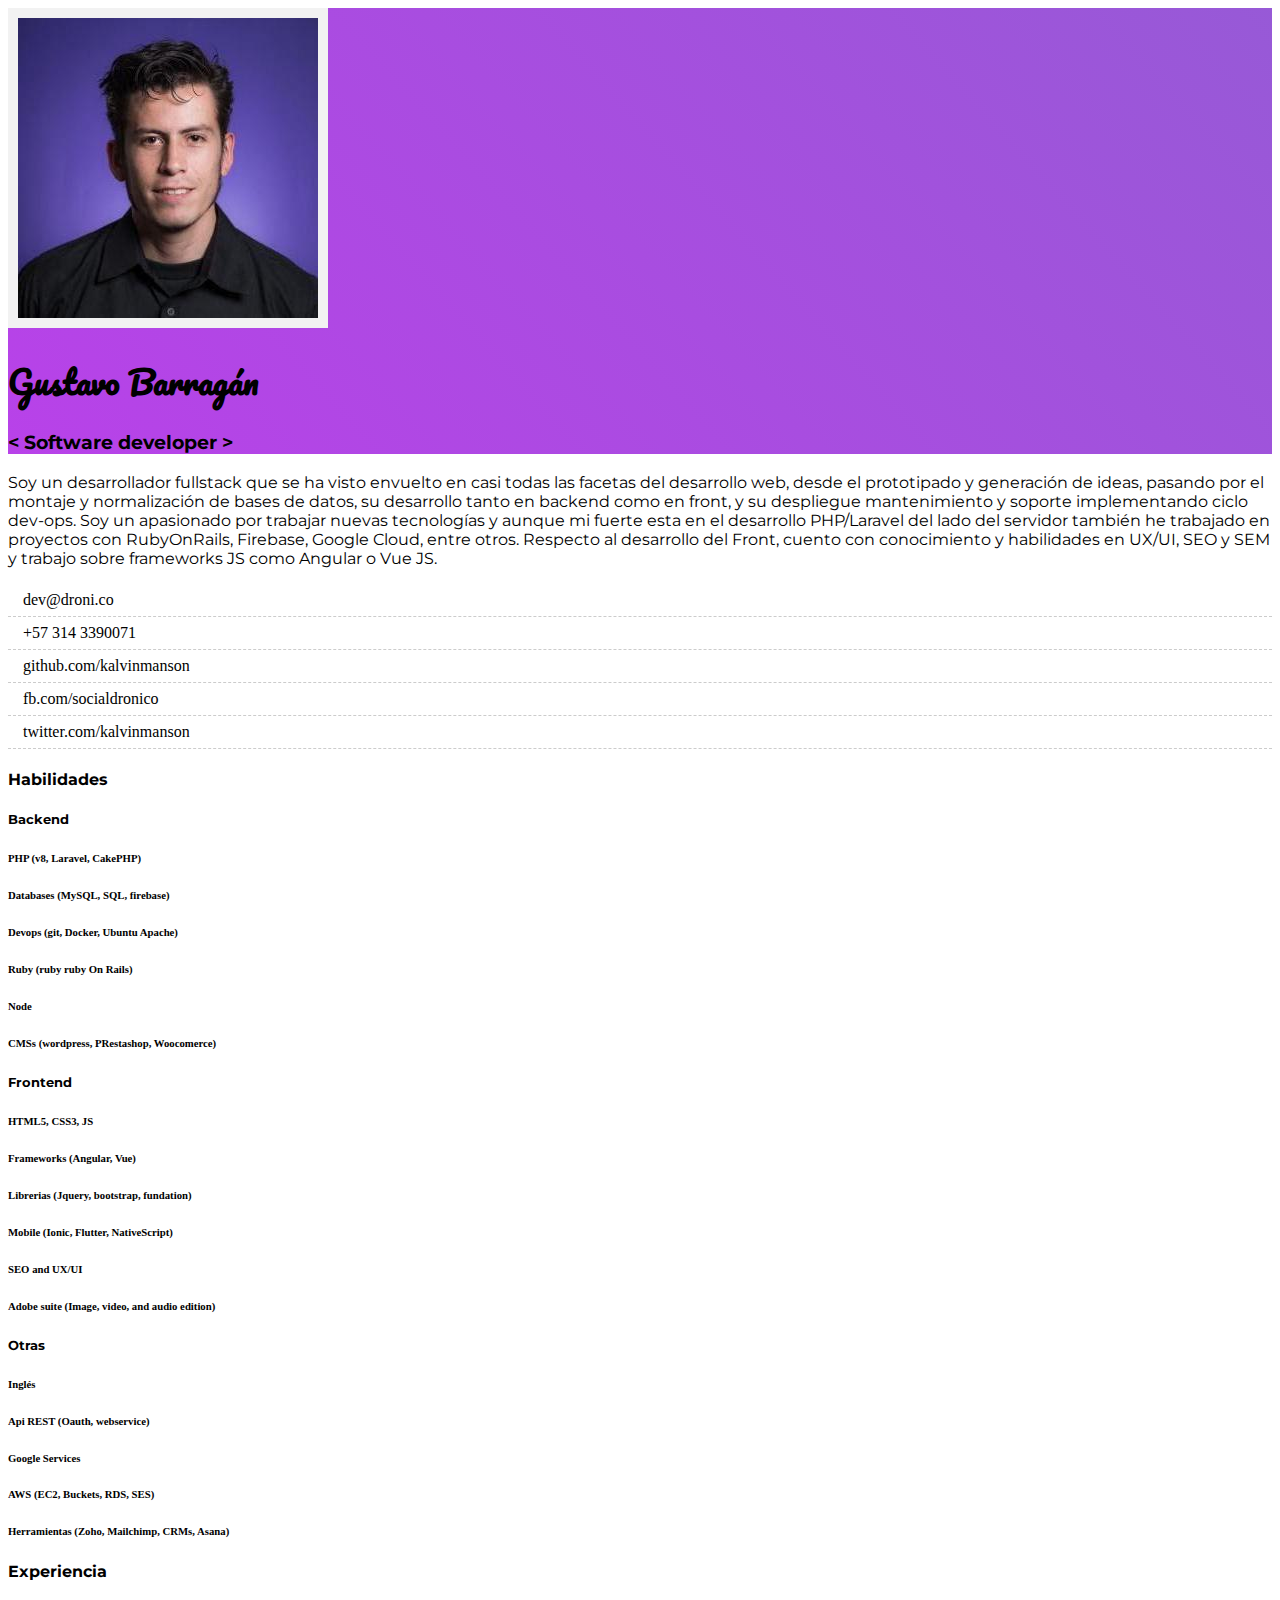
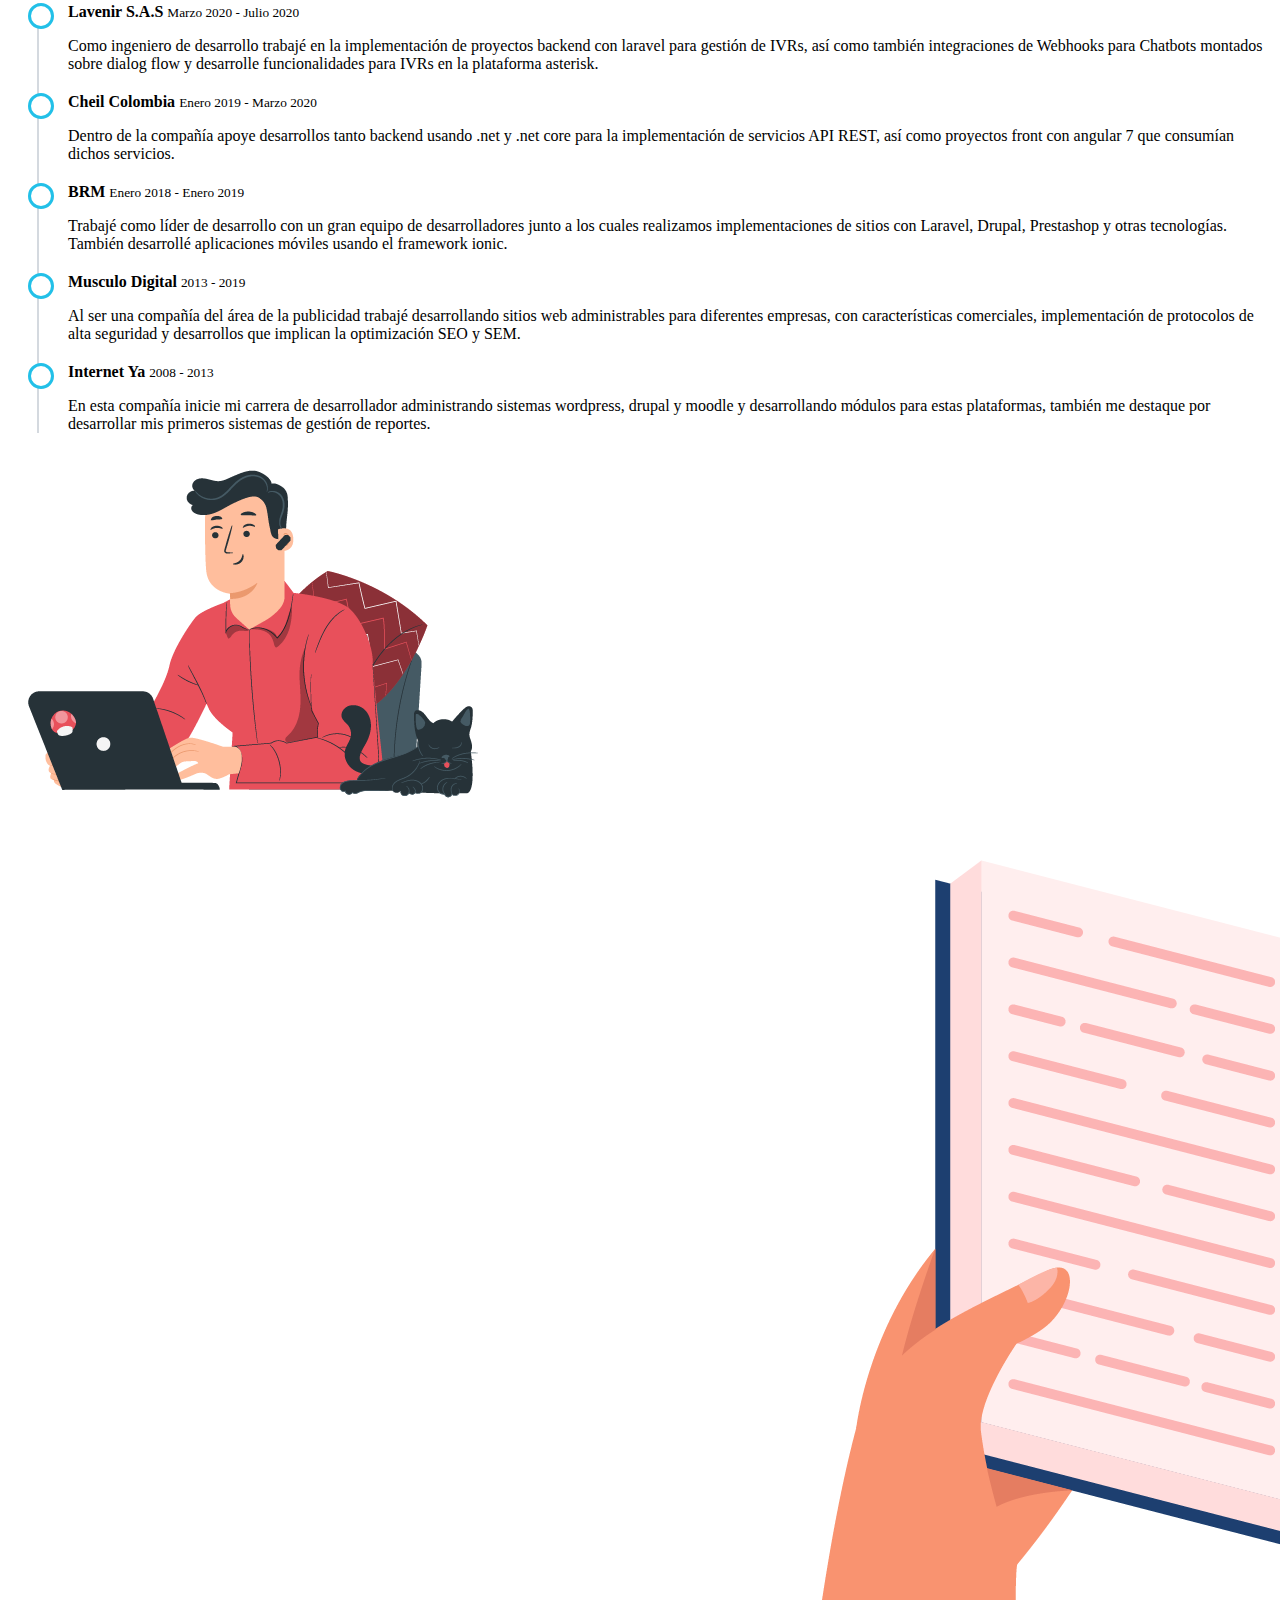
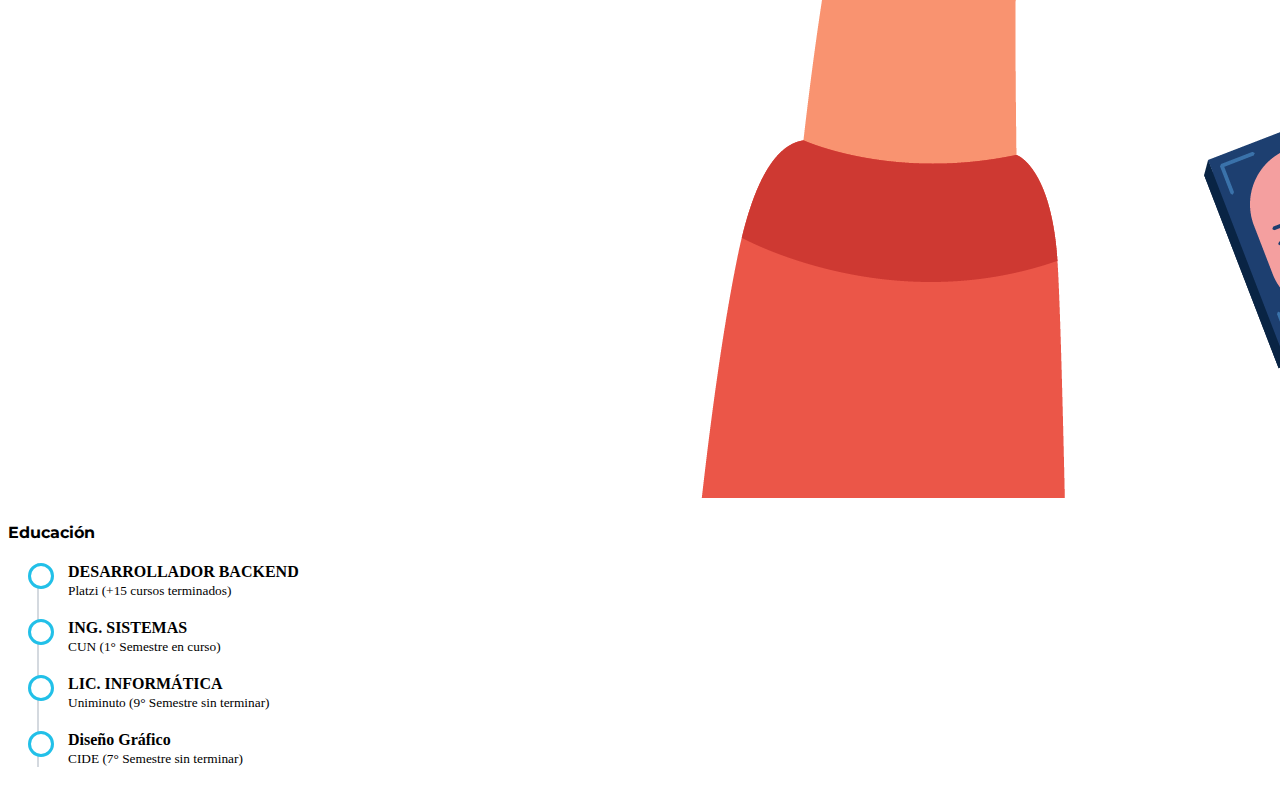
==== index-es.html @ c7422703 "english profile" ====
<!DOCTYPE html>
<html lang="en">
<head>
  <meta charset="UTF-8">
  <meta http-equiv="X-UA-Compatible" content="IE=edge">
  <meta name="viewport" content="width=device-width, initial-scale=1.0">
  <title>Gustavo Barragán | software Developer</title>
  <link href="https://cdn.jsdelivr.net/npm/bootstrap@5.0.2/dist/css/bootstrap.min.css" rel="stylesheet" integrity="sha384-EVSTQN3/azprG1Anm3QDgpJLIm9Nao0Yz1ztcQTwFspd3yD65VohhpuuCOmLASjC" crossorigin="anonymous">
  <link rel="stylesheet" href="//cdn.materialdesignicons.com/5.4.55/css/materialdesignicons.min.css">
  <link href="./css/main.css" rel="stylesheet">

</head>
<body>
  <header class="text-center py-4">
    <img src="./img/gustavo_barragan.jpg" class="my-4 img-fluid rounded-circle bogborder shadow">
    <h1 class="ff-pac text-white">Gustavo Barragán</h1>
    <h3 class="text-white ff-mon">< Software developer ></Software></h3>
  </header>
  <div class="bg-dark">
    <div class="container">
      <div class="row">
        <div class="col-md-6 text-end py-5">
          <p class="ff-mon text-white">Soy un desarrollador fullstack que se ha visto envuelto en casi todas las facetas del desarrollo web, desde el prototipado y generación de ideas, pasando por el montaje y normalización de bases de datos, su desarrollo tanto en backend como en front, y su despliegue mantenimiento y soporte implementando ciclo dev-ops. Soy un apasionado por trabajar nuevas tecnologías y aunque mi fuerte esta en el desarrollo PHP/Laravel del lado del servidor también he trabajado en proyectos con RubyOnRails, Firebase, Google Cloud, entre otros. Respecto al desarrollo del Front, cuento con conocimiento y habilidades en UX/UI, SEO y SEM y trabajo sobre frameworks JS como Angular o Vue JS.</p>
        </div>
        <div class="col-md-6 py-5">
          <ul class="contact text-warning">
            <li><span class="mdi mdi-email"></span> dev@droni.co</li>
            <li><span class="mdi mdi-phone"></span> +57 314 3390071</li>
            <li><span class="mdi mdi-github"></span> github.com/kalvinmanson</li>
            <li><span class="mdi mdi-facebook"></span> fb.com/socialdronico</li>
            <li><span class="mdi mdi-twitter"></span> twitter.com/kalvinmanson</li>
          </ul>
        </div>
      </div>
    </div>
  </div>

  <div class="container py-5">
    <h4 class="ff-mon text-center">Habilidades</h4>
    <div class="row">
      <div class="col-md-4">
        <h5 class="ff-mon">Backend</h5>
        <h6>PHP (v8, Laravel, CakePHP)</h6>
        <div class="progress mb-3">
          <div class="progress-bar progress-bar-striped bg-success" role="progressbar" style="width: 95%"></div>
        </div>
        <h6>Databases (MySQL, SQL, firebase)</h6>
        <div class="progress mb-3">
          <div class="progress-bar progress-bar-striped bg-success" role="progressbar" style="width: 80%"></div>
        </div>
        <h6>Devops (git, Docker, Ubuntu Apache)</h6>
        <div class="progress mb-3">
          <div class="progress-bar progress-bar-striped bg-success" role="progressbar" style="width: 70%"></div>
        </div>
        <h6>Ruby (ruby ruby On Rails)</h6>
        <div class="progress mb-3">
          <div class="progress-bar progress-bar-striped bg-warning" role="progressbar" style="width: 55%"></div>
        </div>
        <h6>Node</h6>
        <div class="progress mb-3">
          <div class="progress-bar progress-bar-striped bg-warning" role="progressbar" style="width: 50%"></div>
        </div>
        <h6>CMSs (wordpress, PRestashop, Woocomerce)</h6>
        <div class="progress mb-3">
          <div class="progress-bar progress-bar-striped bg-success" role="progressbar" style="width: 80%"></div>
        </div>
      </div>

      <div class="col-md-4">
        <h5 class="ff-mon">Frontend</h5>
        <h6>HTML5, CSS3, JS</h6>
        <div class="progress mb-3">
          <div class="progress-bar progress-bar-striped bg-success" role="progressbar" style="width: 98%"></div>
        </div>
        <h6>Frameworks (Angular, Vue)</h6>
        <div class="progress mb-3">
          <div class="progress-bar progress-bar-striped bg-success" role="progressbar" style="width: 75%"></div>
        </div>
        <h6>Librerias (Jquery, bootstrap, fundation)</h6>
        <div class="progress mb-3">
          <div class="progress-bar progress-bar-striped bg-success" role="progressbar" style="width: 90%"></div>
        </div>
        <h6>Mobile (Ionic, Flutter, NativeScript)</h6>
        <div class="progress mb-3">
          <div class="progress-bar progress-bar-striped bg-warning" role="progressbar" style="width: 55%"></div>
        </div>
        <h6>SEO and UX/UI</h6>
        <div class="progress mb-3">
          <div class="progress-bar progress-bar-striped bg-success" role="progressbar" style="width: 78%"></div>
        </div>
        <h6>Adobe suite (Image, video, and audio edition)</h6>
        <div class="progress mb-3">
          <div class="progress-bar progress-bar-striped bg-warning" role="progressbar" style="width: 55%"></div>
        </div>
      </div>

      <div class="col-md-4">
        <h5 class="ff-mon">Otras</h5>
        <h6>Inglés</h6>
        <div class="progress mb-3">
          <div class="progress-bar progress-bar-striped bg-success" role="progressbar" style="width: 65%"></div>
        </div>
        <h6>Api REST (Oauth, webservice)</h6>
        <div class="progress mb-3">
          <div class="progress-bar progress-bar-striped bg-success" role="progressbar" style="width: 75%"></div>
        </div>
        <h6>Google Services</h6>
        <div class="progress mb-3">
          <div class="progress-bar progress-bar-striped bg-success" role="progressbar" style="width: 80%"></div>
        </div>
        <h6>AWS (EC2, Buckets, RDS, SES)</h6>
        <div class="progress mb-3">
          <div class="progress-bar progress-bar-striped bg-success" role="progressbar" style="width: 65%"></div>
        </div>
        <h6>Herramientas (Zoho, Mailchimp, CRMs, Asana)</h6>
        <div class="progress mb-3">
          <div class="progress-bar progress-bar-striped bg-success" role="progressbar" style="width: 65%"></div>
        </div>
      </div>
    </div>
  </div>

  <div class="container mt-5 mb-5">
    <div class="row">
      <div class="col-md-5 ms-auto">
        <h4 class="ff-mon">Experiencia</h4>
        <ul class="timeline">
          <li>
            <strong>Lavenir S.A.S</strong>
            <small>Marzo 2020 - Julio 2020</small>
            <p>Como ingeniero de desarrollo trabajé en la implementación de proyectos backend con laravel para gestión de IVRs, así como también integraciones de Webhooks para Chatbots montados sobre dialog flow y desarrolle funcionalidades para IVRs en la plataforma asterisk.</p>
          </li>
          <li>
            <strong>Cheil Colombia</strong>
            <small>Enero 2019 - Marzo 2020</small>
            <p>Dentro de la compañía apoye desarrollos tanto backend usando .net y .net core para la implementación de servicios API REST, así como proyectos front con angular 7 que consumían dichos servicios.</p>
          </li>
          <li>
            <strong>BRM</strong>
            <small>Enero 2018 - Enero 2019</small>
            <p>Trabajé como líder de desarrollo con un gran equipo de desarrolladores junto a los cuales realizamos implementaciones de sitios con Laravel, Drupal, Prestashop y otras tecnologías. También desarrollé aplicaciones móviles usando el framework ionic.</p>
          </li>
          <li>
            <strong>Musculo Digital</strong>
            <small>2013 - 2019</small>
            <p>Al ser una compañía del área de la publicidad trabajé desarrollando sitios web administrables para diferentes empresas, con características comerciales, implementación de protocolos de alta seguridad y desarrollos que implican la optimización SEO y SEM.</p>
          </li>
          <li>
            <strong>Internet Ya</strong>
            <small>2008 - 2013</small>
            <p>En esta compañía inicie mi carrera de desarrollador administrando sistemas wordpress, drupal y moodle y desarrollando módulos para estas plataformas, también me destaque por desarrollar mis primeros sistemas de gestión de reportes.</p>
          </li>
        </ul>
      </div>
      <div class="col-md-5 me-auto">
        <div class="d-none d-md-block py-5 my-5"></div>
        <img src="./img/work.png" class="img-fluid my-5">
      </div>
    </div>

    <div class="row">
      
      <div class="col-md-5 ms-auto">
        <img src="./img/education.png" class="img-fluid my-5">
      </div>
      <div class="col-md-5 me-auto">
        <h4 class="ff-mon">Educación</h4>
        <ul class="timeline">
          <li>
            <strong>DESARROLLADOR BACKEND</strong><br>
            <small>Platzi (+15 cursos terminados)</small>
          </li>
          <li>
            <strong>ING. SISTEMAS</strong><br>
            <small>CUN (1° Semestre en curso)</small>
          </li>
          <li>
            <strong>LIC. INFORMÁTICA</strong><br>
            <small>Uniminuto (9° Semestre sin terminar)</small>
          </li>
          <li>
            <strong>Diseño Gráfico</strong><br>
            <small>CIDE (7° Semestre sin terminar)</small>
          </li>
        </ul>
      </div>
    </div>
  </div>

  <footer>

  </footer>
</body>
</html>
---- css/main.css ----
@import url('https://fonts.googleapis.com/css2?family=Montserrat:ital,wght@0,400;1,600&family=Pacifico&display=swap');

.ff-mon {
  font-family: 'Montserrat', sans-serif;
}
.ff-pac {
  font-family: 'Pacifico', cursive;
}
.bg-mid-white {
  background-color: rgba(255,255,255,0.8);
}

header {
  background: linear-gradient(228deg, #352f6b, #7d6cc8, #e025ff);
  background-size: 600% 600%;

  -webkit-animation: AnimationName 10s ease infinite;
  -moz-animation: AnimationName 10s ease infinite;
  animation: AnimationName 10s ease infinite;
}

@-webkit-keyframes AnimationName {
  0%{background-position:17% 0%}
  50%{background-position:84% 100%}
  100%{background-position:17% 0%}
}
@-moz-keyframes AnimationName {
  0%{background-position:17% 0%}
  50%{background-position:84% 100%}
  100%{background-position:17% 0%}
}
@keyframes AnimationName {
  0%{background-position:17% 0%}
  50%{background-position:84% 100%}
  100%{background-position:17% 0%}
}
.bogborder {
  border: 10px solid #f2f2f2;
}

ul.timeline {
  list-style-type: none;
  position: relative;
}
ul.timeline:before {
  content: ' ';
  background: #d4d9df;
  display: inline-block;
  position: absolute;
  left: 29px;
  width: 2px;
  height: 100%;
  z-index: 400;
}
ul.timeline > li {
  margin: 20px 0;
  padding-left: 20px;
}
ul.timeline > li:before {
  content: ' ';
  background: white;
  display: inline-block;
  position: absolute;
  border-radius: 50%;
  border: 3px solid #22c0e8;
  left: 20px;
  width: 20px;
  height: 20px;
  z-index: 400;
}
.contact {
  display: block;
  list-style: none;
  margin: 0;
  padding: 0;
}
.contact li {
  display: block;
  border-bottom: 1px dashed #CCCCCC;
  padding: 7px 15px;
}
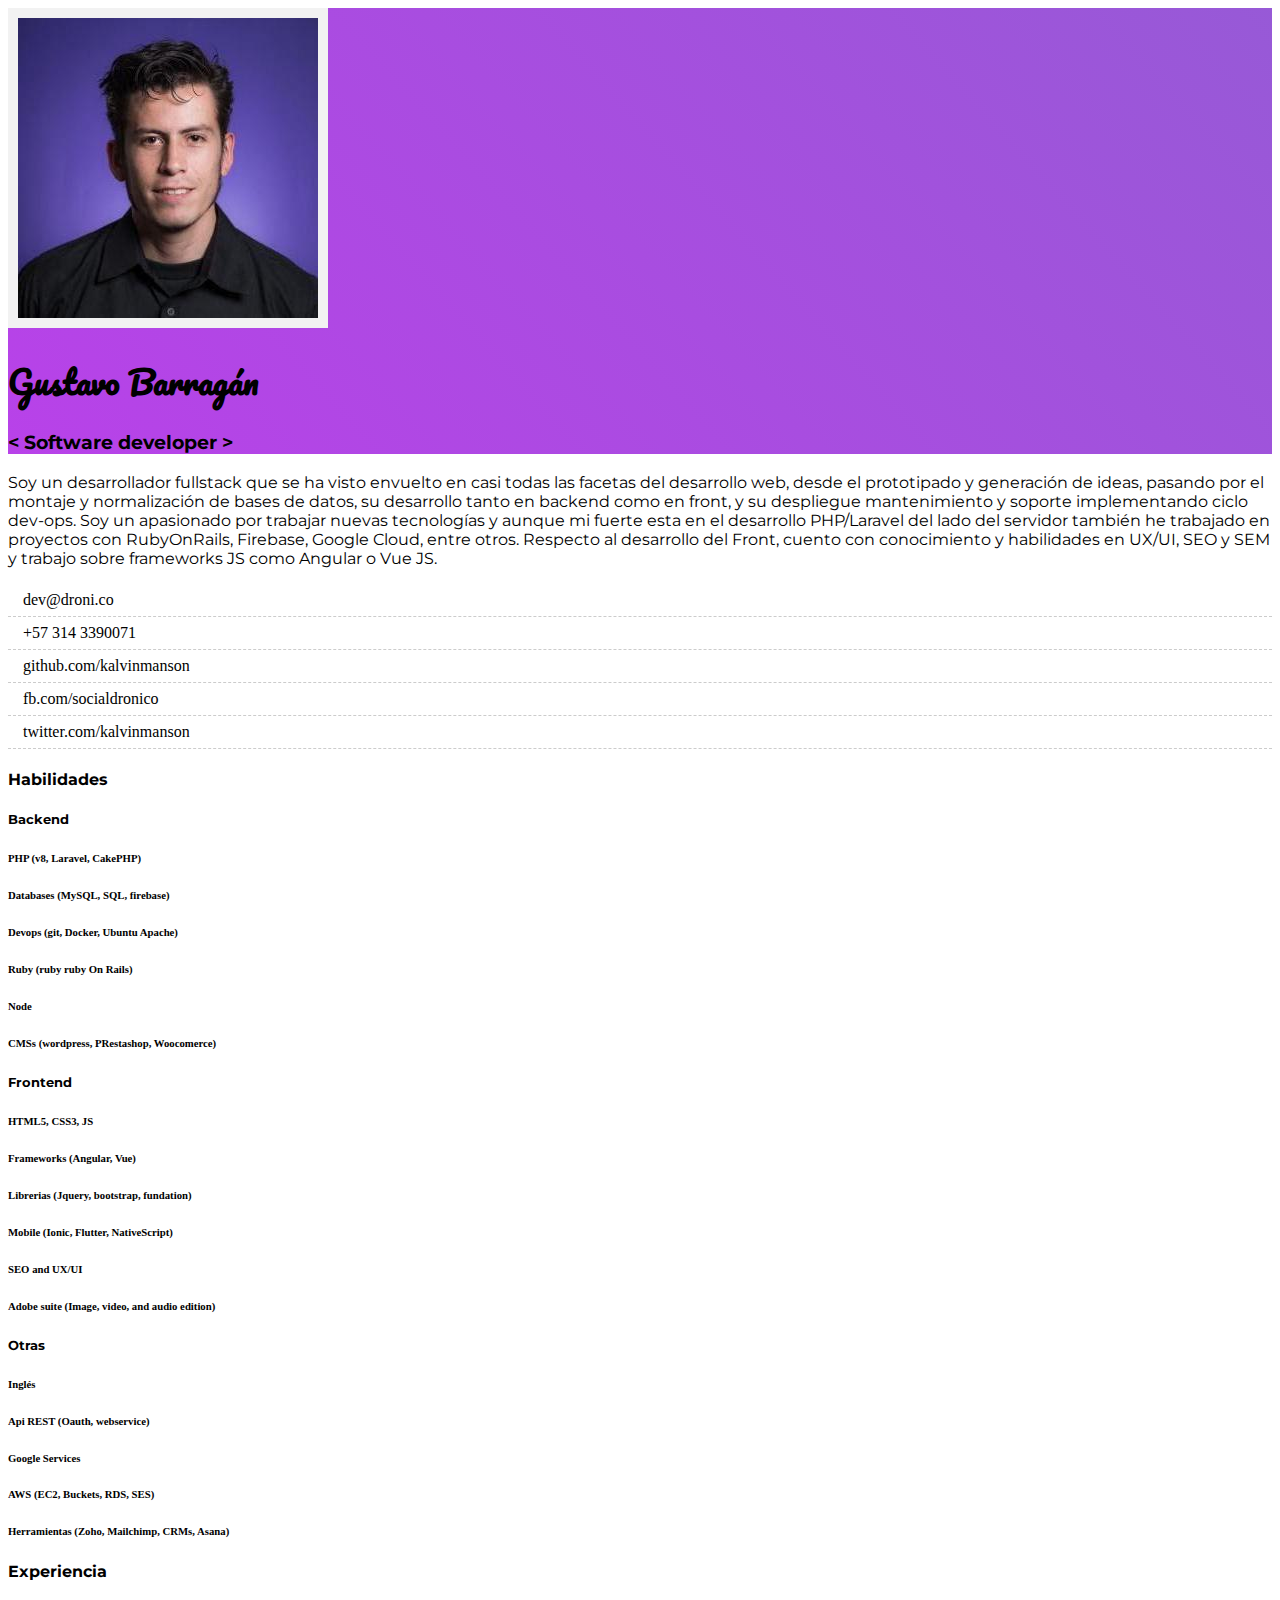
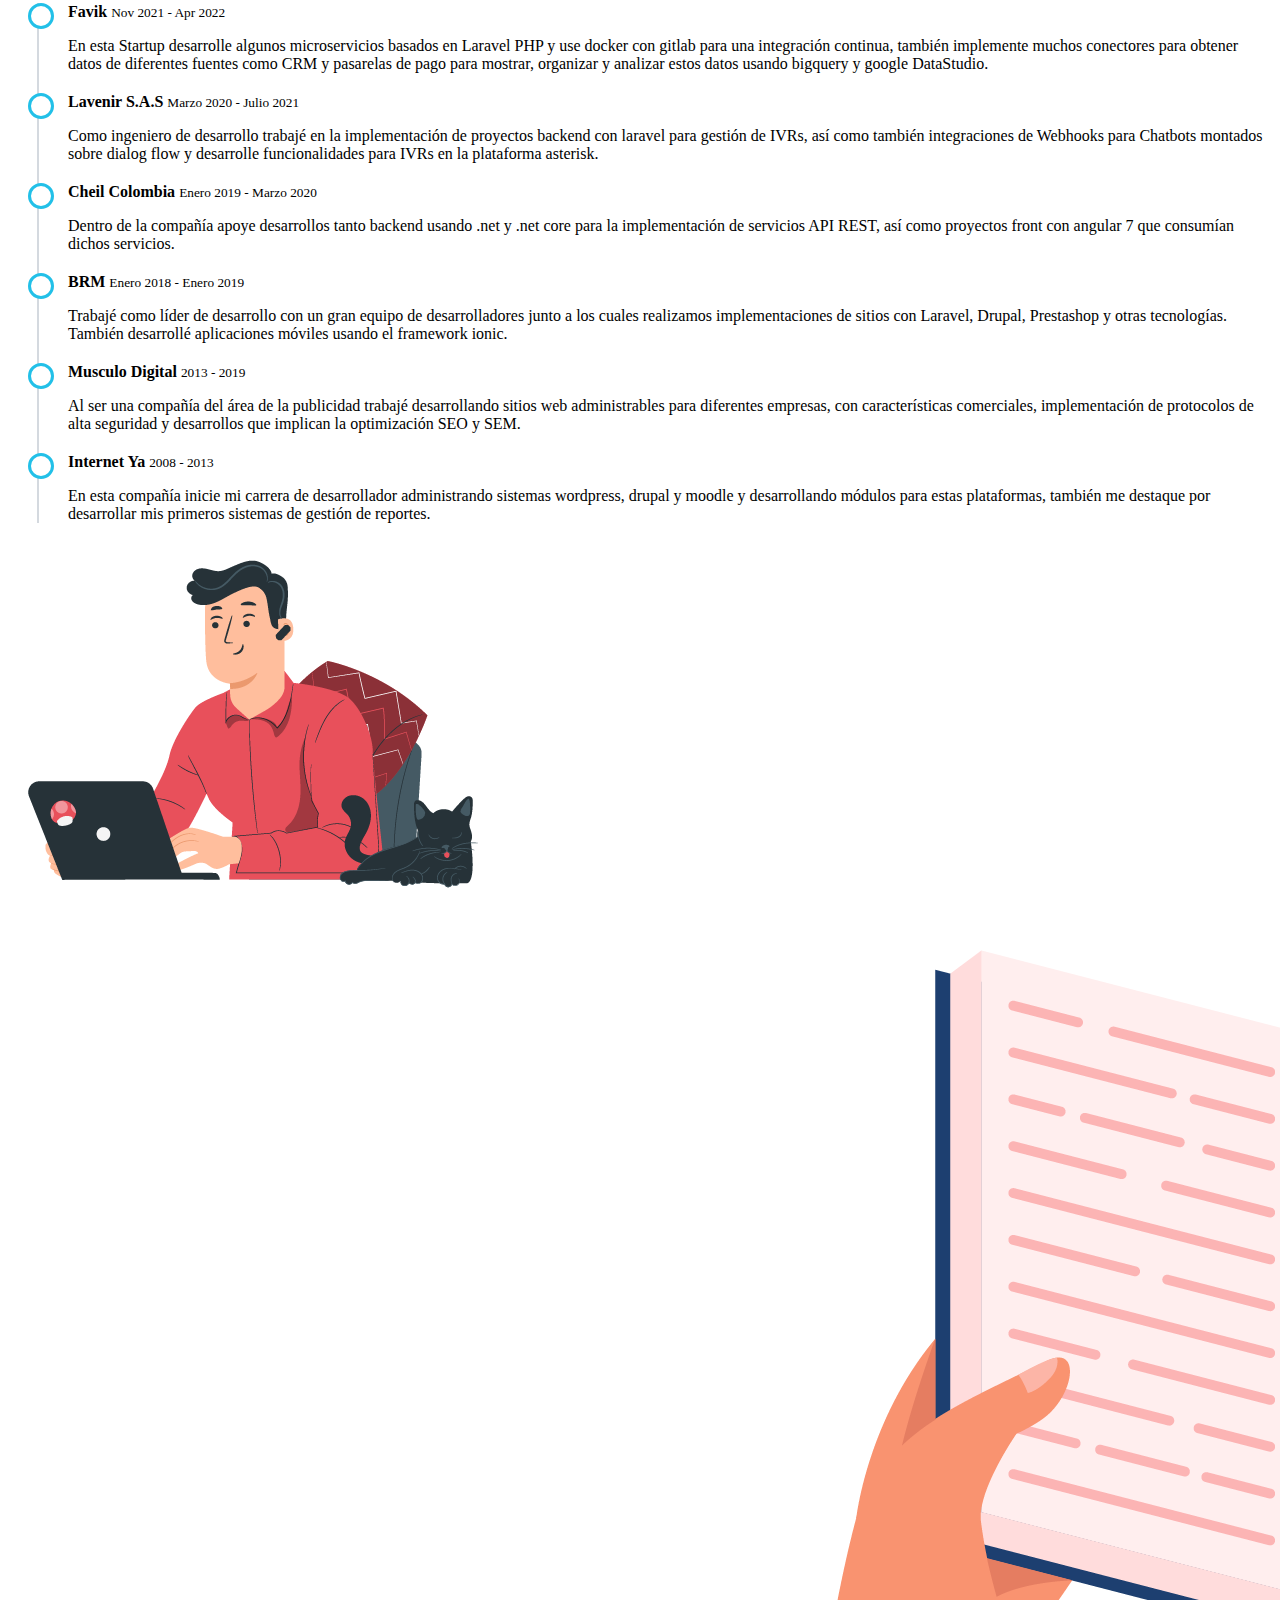
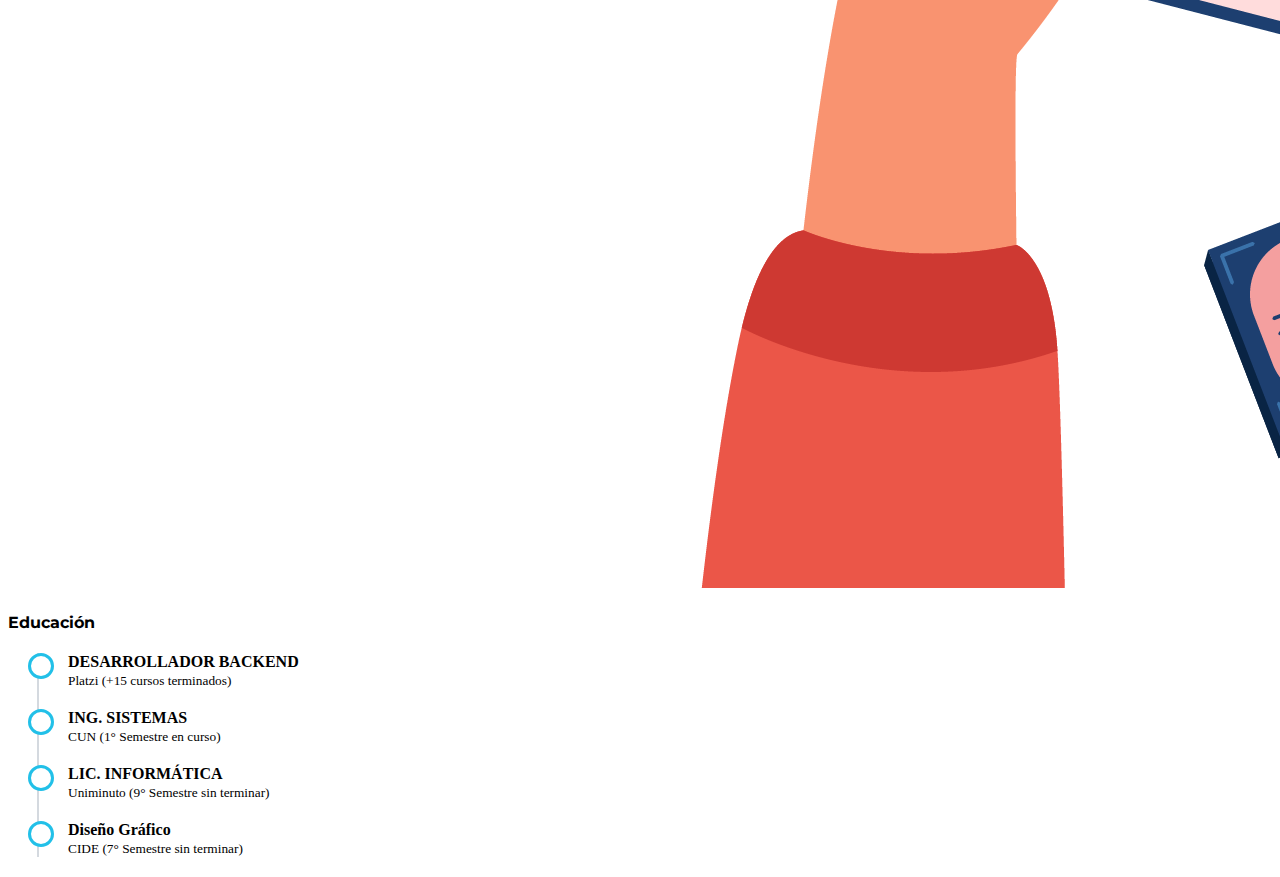
==== commit 515559d3: "update" ====
--- a/index-es.html
+++ b/index-es.html
@@ -12,9 +12,11 @@
 </head>
 <body>
   <header class="text-center py-4">
-    <img src="./img/gustavo_barragan.jpg" class="my-4 img-fluid rounded-circle bogborder shadow">
-    <h1 class="ff-pac text-white">Gustavo Barragán</h1>
-    <h3 class="text-white ff-mon">< Software developer ></Software></h3>
+    <img src="./img/gustavo_barragan.jpg" class="my-4 img-fluid rounded-circle bogborder shadow animate__animated animate__rotateIn">
+    <h1 class="ff-pac text-white animate__animated animate__fadeInDown animate__delay-1s">Gustavo Barragán</h1>
+    <h3 class="text-white ff-mon animate__animated animate__fadeInUp animate__delay-1s">
+      < Software developer >
+    </h3>
   </header>
   <div class="bg-dark">
     <div class="container">
@@ -126,8 +128,13 @@
         <h4 class="ff-mon">Experiencia</h4>
         <ul class="timeline">
           <li>
+            <strong>Favik</strong>
+            <small>Nov 2021 - Apr 2022</small>
+            <p>En esta Startup desarrolle algunos microservicios basados en Laravel PHP y use docker con gitlab para una integración continua, también implemente muchos conectores para obtener datos de diferentes fuentes como CRM y pasarelas de pago para mostrar, organizar y analizar estos datos usando bigquery y google DataStudio.</p>
+          </li>
+          <li>
             <strong>Lavenir S.A.S</strong>
-            <small>Marzo 2020 - Julio 2020</small>
+            <small>Marzo 2020 - Julio 2021</small>
             <p>Como ingeniero de desarrollo trabajé en la implementación de proyectos backend con laravel para gestión de IVRs, así como también integraciones de Webhooks para Chatbots montados sobre dialog flow y desarrolle funcionalidades para IVRs en la plataforma asterisk.</p>
           </li>
           <li>
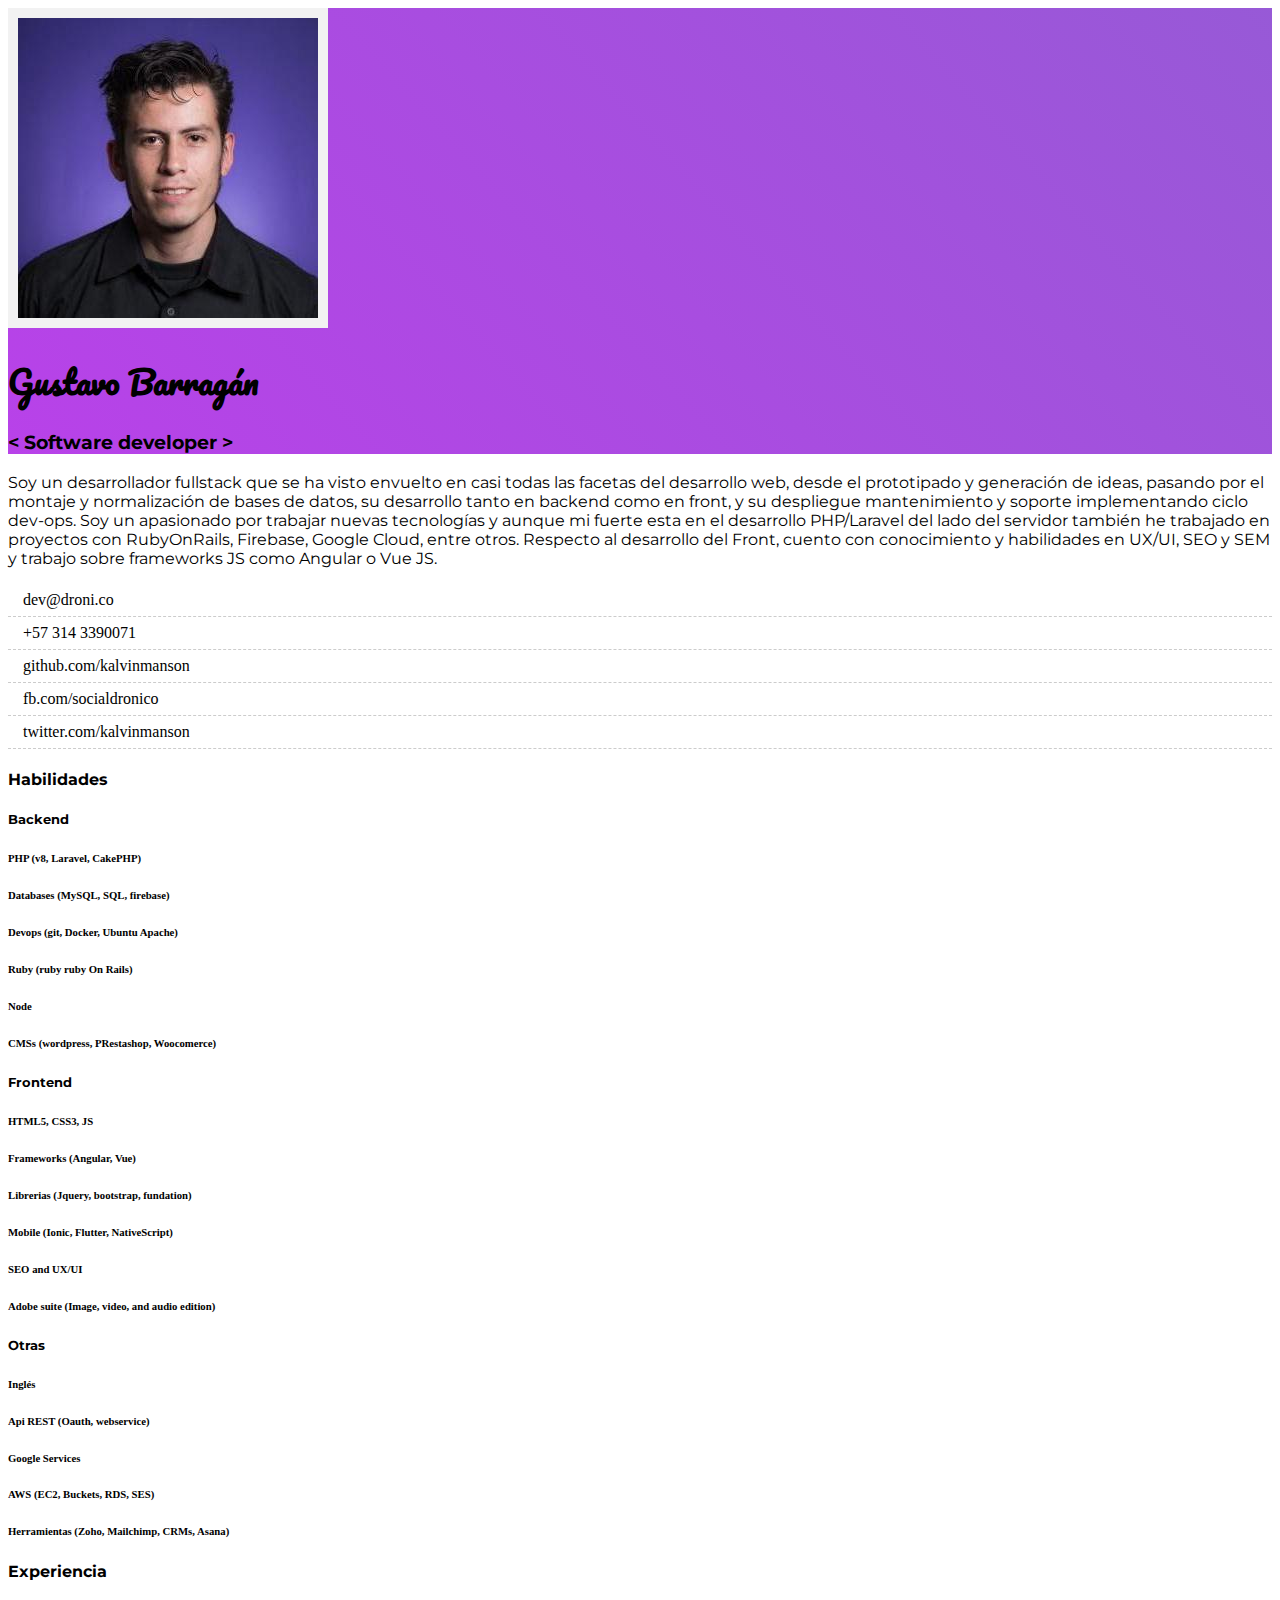
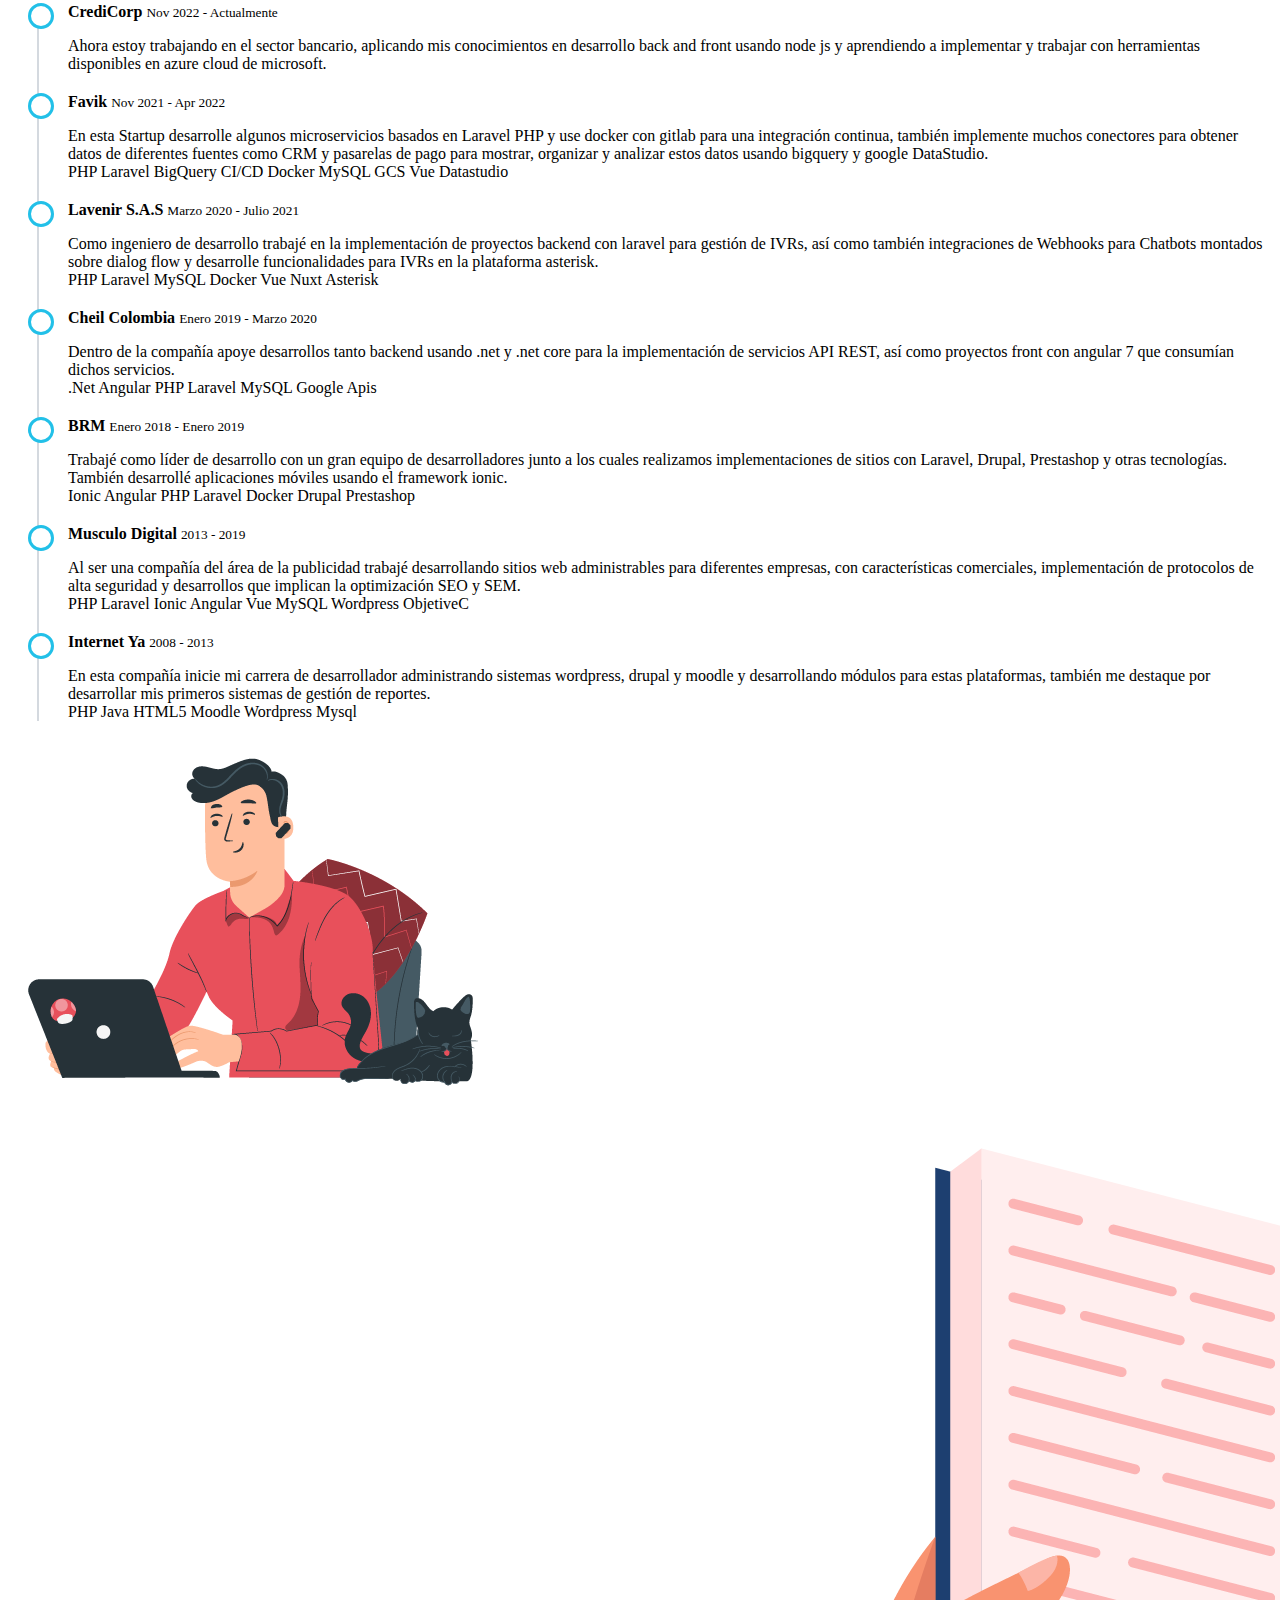
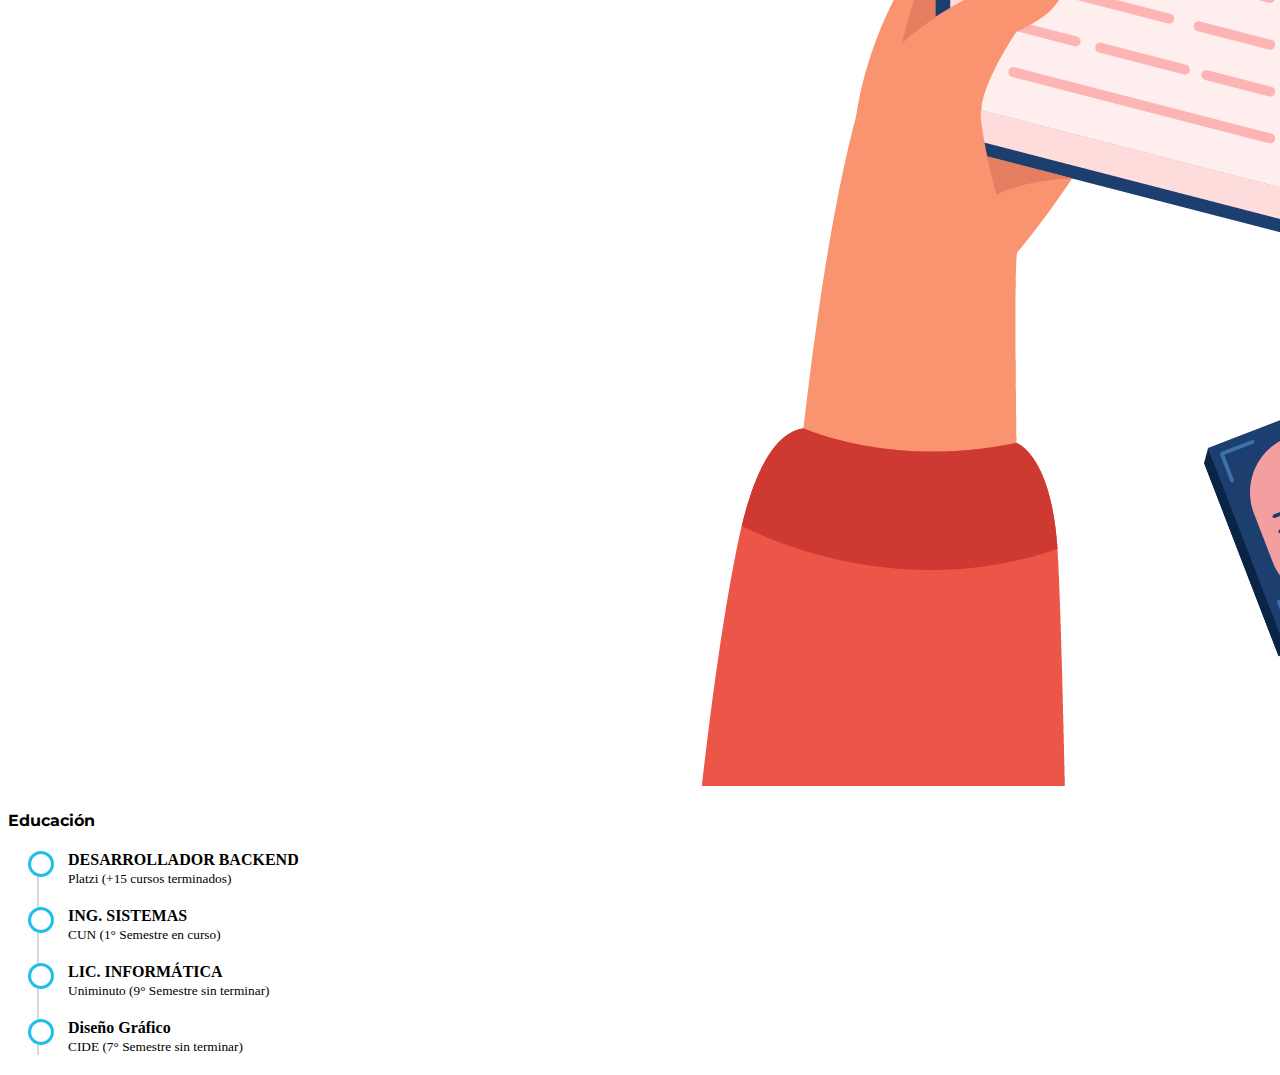
==== commit ece84cda: "new job and translate education" ====
--- a/index-es.html
+++ b/index-es.html
@@ -128,34 +128,89 @@
         <h4 class="ff-mon">Experiencia</h4>
         <ul class="timeline">
           <li>
+            <strong>CrediCorp</strong>
+            <small>Nov 2022 - Actualmente</small>
+            <p>Ahora estoy trabajando en el sector bancario, aplicando mis conocimientos en desarrollo back and front usando node js y aprendiendo a implementar y trabajar con herramientas disponibles en azure cloud de microsoft.</p>
+          </li>
+          <li>
             <strong>Favik</strong>
             <small>Nov 2021 - Apr 2022</small>
-            <p>En esta Startup desarrolle algunos microservicios basados en Laravel PHP y use docker con gitlab para una integración continua, también implemente muchos conectores para obtener datos de diferentes fuentes como CRM y pasarelas de pago para mostrar, organizar y analizar estos datos usando bigquery y google DataStudio.</p>
+            <p>En esta Startup desarrolle algunos microservicios basados en Laravel PHP y use docker con gitlab para una integración continua, también implemente muchos conectores para obtener datos de diferentes fuentes como CRM y pasarelas de pago para mostrar, organizar y analizar estos datos usando bigquery y google DataStudio.<br>
+              <span class="badge rounded-pill bg-info">PHP</span>
+              <span class="badge rounded-pill bg-info">Laravel</span>
+              <span class="badge rounded-pill bg-info">BigQuery</span>
+              <span class="badge rounded-pill bg-info">CI/CD</span>
+              <span class="badge rounded-pill bg-info">Docker</span>
+              <span class="badge rounded-pill bg-info">MySQL</span>
+              <span class="badge rounded-pill bg-info">GCS</span>
+              <span class="badge rounded-pill bg-info">Vue</span>
+              <span class="badge rounded-pill bg-info">Datastudio</span>
+            </p>
+            
           </li>
           <li>
             <strong>Lavenir S.A.S</strong>
             <small>Marzo 2020 - Julio 2021</small>
-            <p>Como ingeniero de desarrollo trabajé en la implementación de proyectos backend con laravel para gestión de IVRs, así como también integraciones de Webhooks para Chatbots montados sobre dialog flow y desarrolle funcionalidades para IVRs en la plataforma asterisk.</p>
+            <p>Como ingeniero de desarrollo trabajé en la implementación de proyectos backend con laravel para gestión de IVRs, así como también integraciones de Webhooks para Chatbots montados sobre dialog flow y desarrolle funcionalidades para IVRs en la plataforma asterisk.<br>
+              <span class="badge rounded-pill bg-info">PHP</span>
+              <span class="badge rounded-pill bg-info">Laravel</span>
+              <span class="badge rounded-pill bg-info">MySQL</span>
+              <span class="badge rounded-pill bg-info">Docker</span>
+              <span class="badge rounded-pill bg-info">Vue</span>
+              <span class="badge rounded-pill bg-info">Nuxt</span>
+              <span class="badge rounded-pill bg-info">Asterisk</span>
+          </p>
           </li>
           <li>
             <strong>Cheil Colombia</strong>
             <small>Enero 2019 - Marzo 2020</small>
-            <p>Dentro de la compañía apoye desarrollos tanto backend usando .net y .net core para la implementación de servicios API REST, así como proyectos front con angular 7 que consumían dichos servicios.</p>
+            <p>Dentro de la compañía apoye desarrollos tanto backend usando .net y .net core para la implementación de servicios API REST, así como proyectos front con angular 7 que consumían dichos servicios.<br>
+              <span class="badge rounded-pill bg-info">.Net</span>
+              <span class="badge rounded-pill bg-info">Angular</span>
+              <span class="badge rounded-pill bg-info">PHP</span>
+              <span class="badge rounded-pill bg-info">Laravel</span>
+              <span class="badge rounded-pill bg-info">MySQL</span>
+              <span class="badge rounded-pill bg-info">Google Apis</span>
+            </p>
           </li>
           <li>
             <strong>BRM</strong>
             <small>Enero 2018 - Enero 2019</small>
-            <p>Trabajé como líder de desarrollo con un gran equipo de desarrolladores junto a los cuales realizamos implementaciones de sitios con Laravel, Drupal, Prestashop y otras tecnologías. También desarrollé aplicaciones móviles usando el framework ionic.</p>
+            <p>Trabajé como líder de desarrollo con un gran equipo de desarrolladores junto a los cuales realizamos implementaciones de sitios con Laravel, Drupal, Prestashop y otras tecnologías. También desarrollé aplicaciones móviles usando el framework ionic.<br>
+              <span class="badge rounded-pill bg-info">Ionic</span>
+              <span class="badge rounded-pill bg-info">Angular</span>
+              <span class="badge rounded-pill bg-info">PHP</span>
+              <span class="badge rounded-pill bg-info">Laravel</span>
+              <span class="badge rounded-pill bg-info">Docker</span>
+              <span class="badge rounded-pill bg-info">Drupal</span>
+              <span class="badge rounded-pill bg-info">Prestashop</span>
+            </p>
           </li>
           <li>
             <strong>Musculo Digital</strong>
             <small>2013 - 2019</small>
-            <p>Al ser una compañía del área de la publicidad trabajé desarrollando sitios web administrables para diferentes empresas, con características comerciales, implementación de protocolos de alta seguridad y desarrollos que implican la optimización SEO y SEM.</p>
+            <p>Al ser una compañía del área de la publicidad trabajé desarrollando sitios web administrables para diferentes empresas, con características comerciales, implementación de protocolos de alta seguridad y desarrollos que implican la optimización SEO y SEM.<br>
+              <span class="badge rounded-pill bg-info">PHP</span>
+              <span class="badge rounded-pill bg-info">Laravel</span>
+              <span class="badge rounded-pill bg-info">Ionic</span>
+              <span class="badge rounded-pill bg-info">Angular</span>
+              <span class="badge rounded-pill bg-info">Vue</span>
+              <span class="badge rounded-pill bg-info">MySQL</span>
+              <span class="badge rounded-pill bg-info">Wordpress</span>
+              <span class="badge rounded-pill bg-info">ObjetiveC</span>
+            </p>
           </li>
           <li>
             <strong>Internet Ya</strong>
             <small>2008 - 2013</small>
-            <p>En esta compañía inicie mi carrera de desarrollador administrando sistemas wordpress, drupal y moodle y desarrollando módulos para estas plataformas, también me destaque por desarrollar mis primeros sistemas de gestión de reportes.</p>
+            <p>En esta compañía inicie mi carrera de desarrollador administrando sistemas wordpress, drupal y moodle y desarrollando módulos para estas plataformas, también me destaque por desarrollar mis primeros sistemas de gestión de reportes.<br>
+              <span class="badge rounded-pill bg-info">PHP</span>
+              <span class="badge rounded-pill bg-info">Java</span>
+              <span class="badge rounded-pill bg-info">HTML5</span>
+              <span class="badge rounded-pill bg-info">Moodle</span>
+              <span class="badge rounded-pill bg-info">Wordpress</span>
+              <span class="badge rounded-pill bg-info">Mysql</span>
+            </p>
           </li>
         </ul>
       </div>
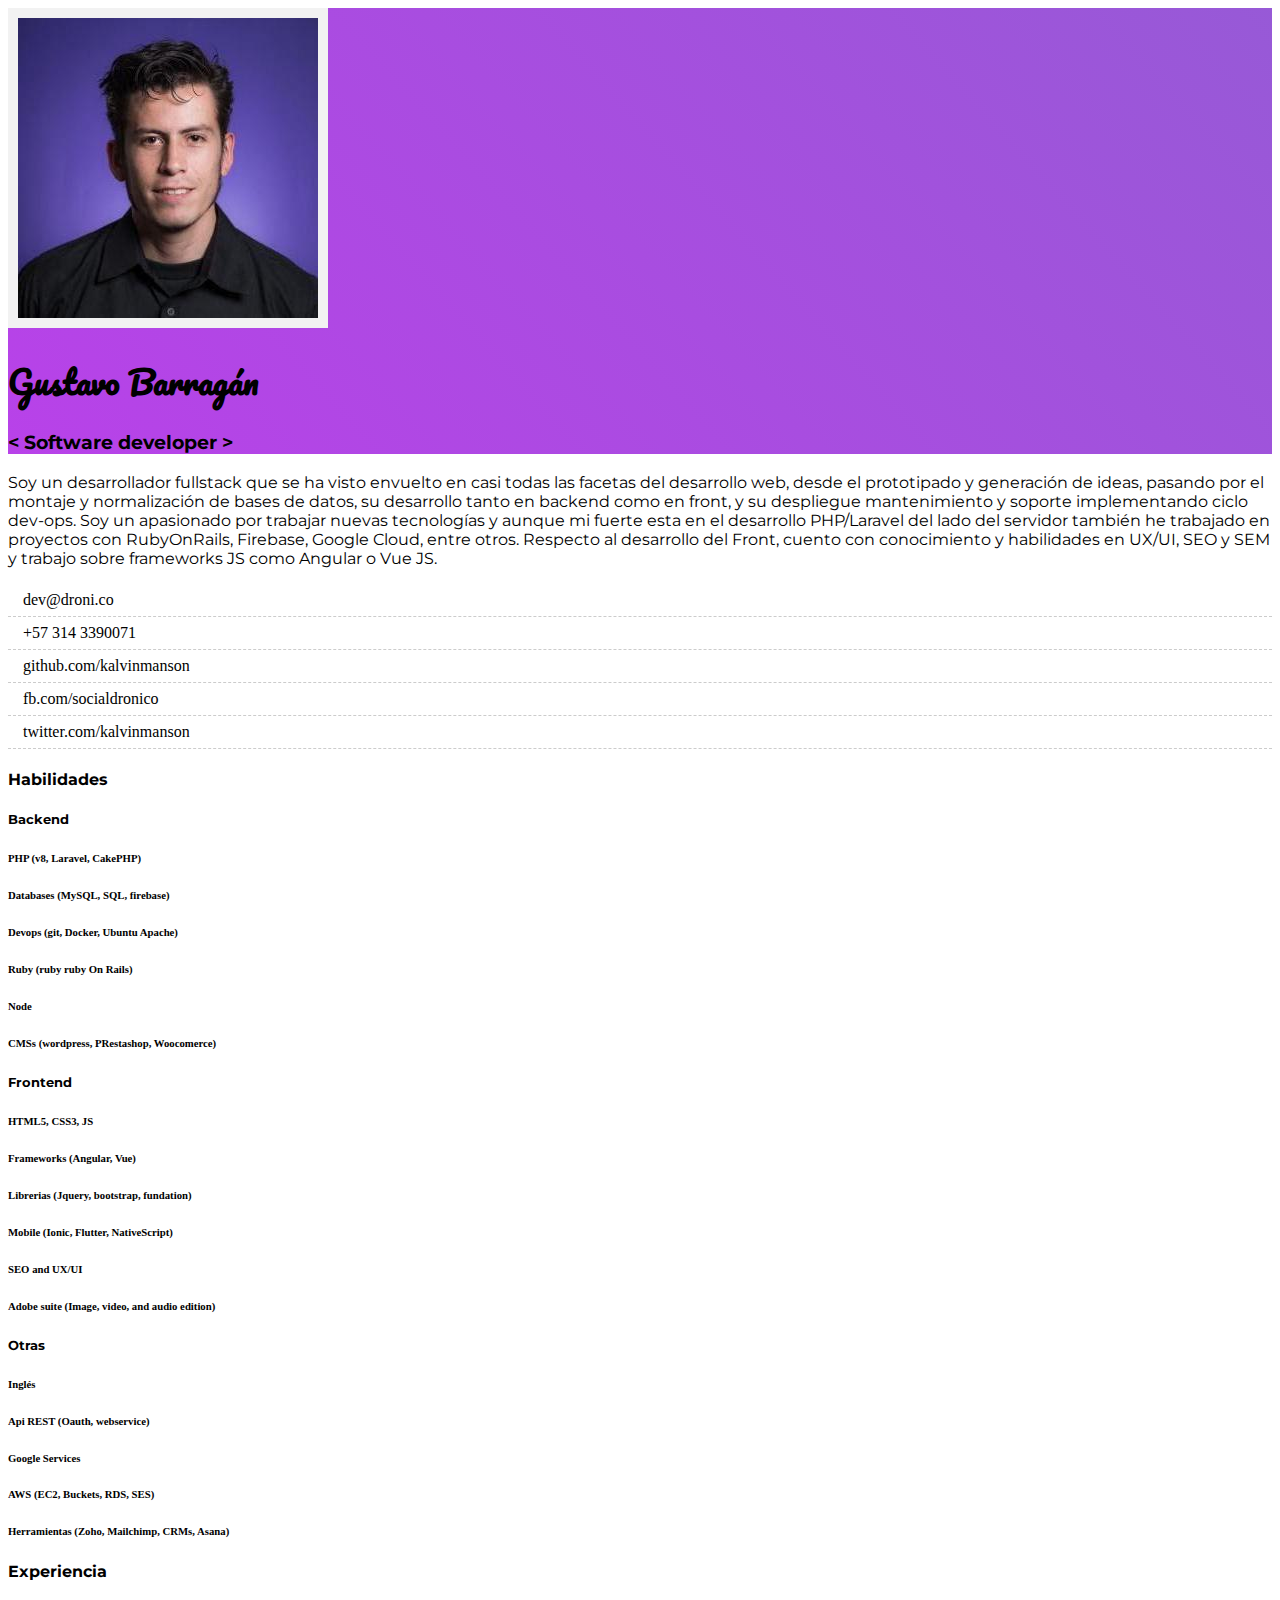
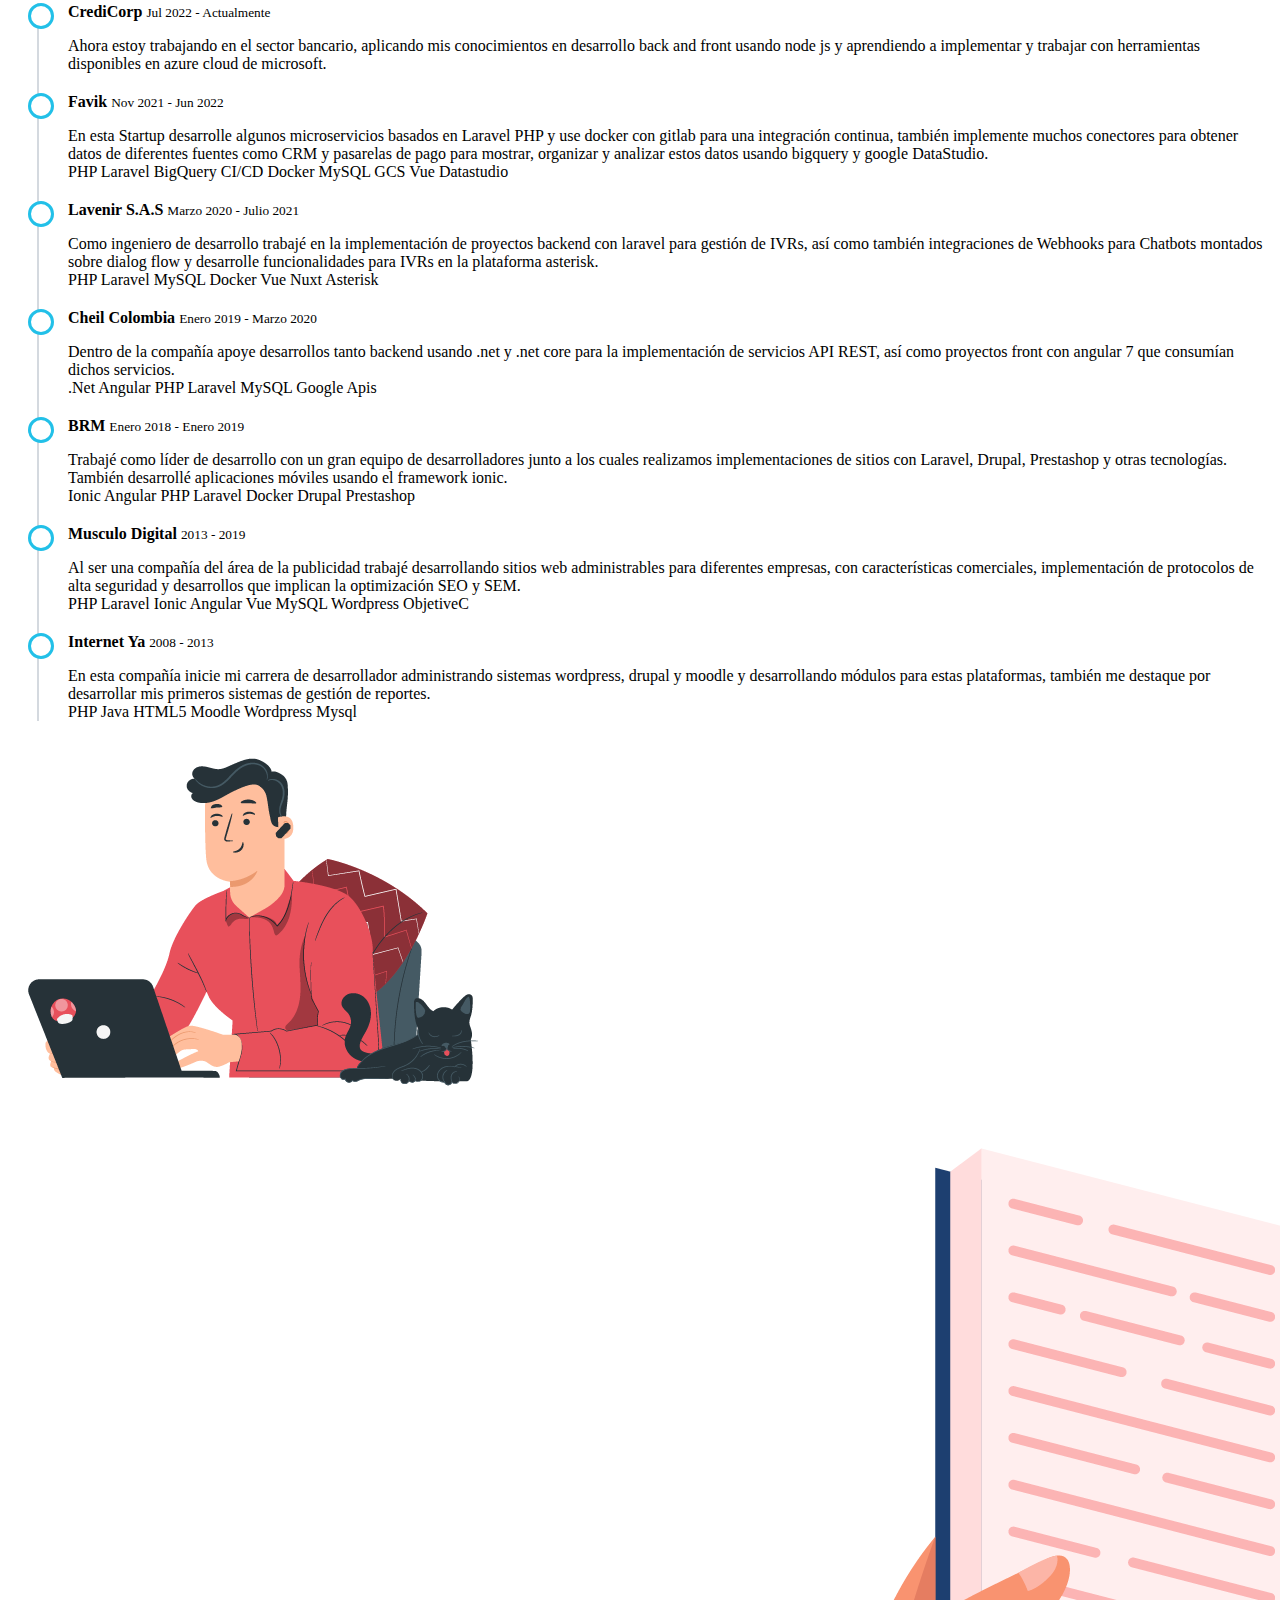
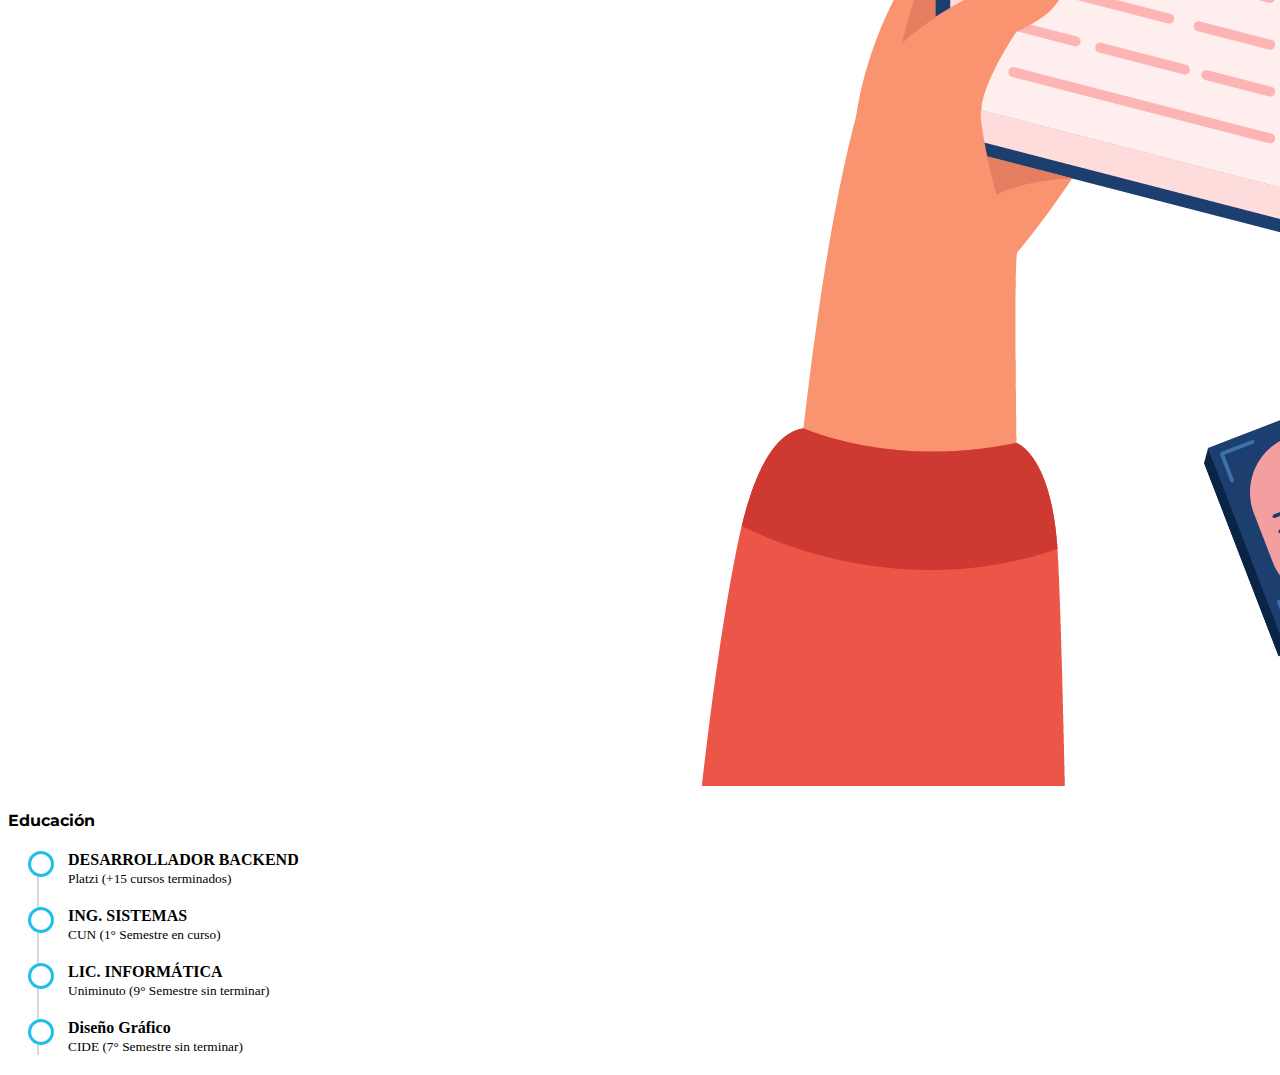
==== commit 4e820bc6: "update dates" ====
--- a/index-es.html
+++ b/index-es.html
@@ -12,7 +12,10 @@
 </head>
 <body>
   <header class="text-center py-4">
-    <img src="./img/gustavo_barragan.jpg" class="my-4 img-fluid rounded-circle bogborder shadow animate__animated animate__rotateIn">
+    <img
+      src="./img/gustavo_barragan.jpg"
+      class="my-4 img-fluid rounded-circle bogborder shadow animate__animated animate__rotateIn"
+      alt="Gustavo Barragan">
     <h1 class="ff-pac text-white animate__animated animate__fadeInDown animate__delay-1s">Gustavo Barragán</h1>
     <h3 class="text-white ff-mon animate__animated animate__fadeInUp animate__delay-1s">
       < Software developer >
@@ -60,7 +63,7 @@
         </div>
         <h6>Node</h6>
         <div class="progress mb-3">
-          <div class="progress-bar progress-bar-striped bg-warning" role="progressbar" style="width: 50%"></div>
+          <div class="progress-bar progress-bar-striped bg-warning" role="progressbar" style="width: 60%"></div>
         </div>
         <h6>CMSs (wordpress, PRestashop, Woocomerce)</h6>
         <div class="progress mb-3">
@@ -129,12 +132,12 @@
         <ul class="timeline">
           <li>
             <strong>CrediCorp</strong>
-            <small>Nov 2022 - Actualmente</small>
+            <small>Jul 2022 - Actualmente</small>
             <p>Ahora estoy trabajando en el sector bancario, aplicando mis conocimientos en desarrollo back and front usando node js y aprendiendo a implementar y trabajar con herramientas disponibles en azure cloud de microsoft.</p>
           </li>
           <li>
             <strong>Favik</strong>
-            <small>Nov 2021 - Apr 2022</small>
+            <small>Nov 2021 - Jun 2022</small>
             <p>En esta Startup desarrolle algunos microservicios basados en Laravel PHP y use docker con gitlab para una integración continua, también implemente muchos conectores para obtener datos de diferentes fuentes como CRM y pasarelas de pago para mostrar, organizar y analizar estos datos usando bigquery y google DataStudio.<br>
               <span class="badge rounded-pill bg-info">PHP</span>
               <span class="badge rounded-pill bg-info">Laravel</span>
